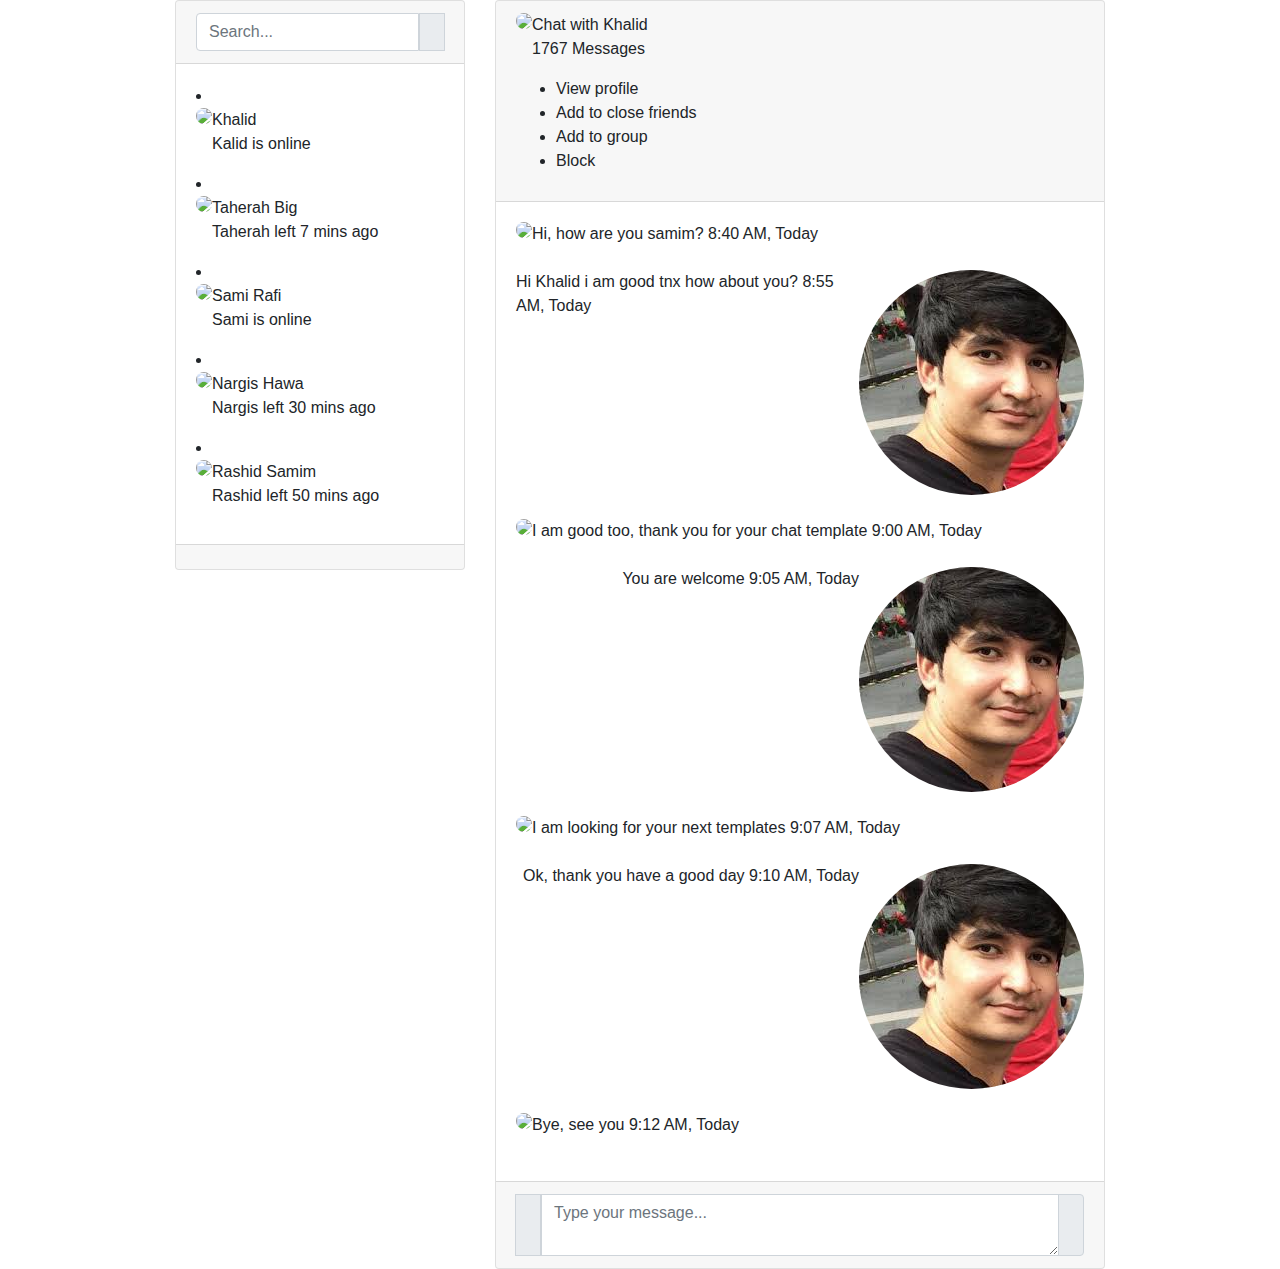
==== emily-chatbot/chat_template/chat.html @ 7f0f3aee "add chat_template" ====
<link href="//maxcdn.bootstrapcdn.com/bootstrap/4.1.1/css/bootstrap.min.css" rel="stylesheet" id="bootstrap-css">
<script src="//maxcdn.bootstrapcdn.com/bootstrap/4.1.1/js/bootstrap.min.js"></script>
<script src="//cdnjs.cloudflare.com/ajax/libs/jquery/3.2.1/jquery.min.js"></script>
<!------ Include the above in your HEAD tag ---------->

<!DOCTYPE html>
<html>
	<head>
		<title>Chat</title>
		<link rel="stylesheet" href="https://stackpath.bootstrapcdn.com/bootstrap/4.1.3/css/bootstrap.min.css" integrity="sha384-MCw98/SFnGE8fJT3GXwEOngsV7Zt27NXFoaoApmYm81iuXoPkFOJwJ8ERdknLPMO" crossorigin="anonymous">
		<link rel="stylesheet" href="https://use.fontawesome.com/releases/v5.5.0/css/all.css" integrity="sha384-B4dIYHKNBt8Bc12p+WXckhzcICo0wtJAoU8YZTY5qE0Id1GSseTk6S+L3BlXeVIU" crossorigin="anonymous">
        <link rel="stylesheet" href="/main.css">
		<script src="https://ajax.googleapis.com/ajax/libs/jquery/3.3.1/jquery.min.js"></script>
		<link rel="stylesheet" type="text/css" href="https://cdnjs.cloudflare.com/ajax/libs/malihu-custom-scrollbar-plugin/3.1.5/jquery.mCustomScrollbar.min.css">
		<script type="text/javascript" src="https://cdnjs.cloudflare.com/ajax/libs/malihu-custom-scrollbar-plugin/3.1.5/jquery.mCustomScrollbar.min.js"></script>
	</head>
	<!--Coded With Love By Mutiullah Samim-->
	<body>
		<div class="container-fluid h-100">
			<div class="row justify-content-center h-100">
				<div class="col-md-4 col-xl-3 chat"><div class="card mb-sm-3 mb-md-0 contacts_card">
					<div class="card-header">
						<div class="input-group">
							<input type="text" placeholder="Search..." name="" class="form-control search">
							<div class="input-group-prepend">
								<span class="input-group-text search_btn"><i class="fas fa-search"></i></span>
							</div>
						</div>
					</div>
					<div class="card-body contacts_body">
						<ui class="contacts">
						<li class="active">
							<div class="d-flex bd-highlight">
								<div class="img_cont">
									<img src="https://static.turbosquid.com/Preview/001292/481/WV/_D.jpg" class="rounded-circle user_img">
									<span class="online_icon"></span>
								</div>
								<div class="user_info">
									<span>Khalid</span>
									<p>Kalid is online</p>
								</div>
							</div>
						</li>
						<li>
							<div class="d-flex bd-highlight">
								<div class="img_cont">
									<img src="https://2.bp.blogspot.com/-8ytYF7cfPkQ/WkPe1-rtrcI/AAAAAAAAGqU/FGfTDVgkcIwmOTtjLka51vineFBExJuSACLcBGAs/s320/31.jpg" class="rounded-circle user_img">
									<span class="online_icon offline"></span>
								</div>
								<div class="user_info">
									<span>Taherah Big</span>
									<p>Taherah left 7 mins ago</p>
								</div>
							</div>
						</li>
						<li>
							<div class="d-flex bd-highlight">
								<div class="img_cont">
									<img src="https://i.pinimg.com/originals/ac/b9/90/acb990190ca1ddbb9b20db303375bb58.jpg" class="rounded-circle user_img">
									<span class="online_icon"></span>
								</div>
								<div class="user_info">
									<span>Sami Rafi</span>
									<p>Sami is online</p>
								</div>
							</div>
						</li>
						<li>
							<div class="d-flex bd-highlight">
								<div class="img_cont">
									<img src="http://profilepicturesdp.com/wp-content/uploads/2018/07/sweet-girl-profile-pictures-9.jpg" class="rounded-circle user_img">
									<span class="online_icon offline"></span>
								</div>
								<div class="user_info">
									<span>Nargis Hawa</span>
									<p>Nargis left 30 mins ago</p>
								</div>
							</div>
						</li>
						<li>
							<div class="d-flex bd-highlight">
								<div class="img_cont">
									<img src="https://static.turbosquid.com/Preview/001214/650/2V/boy-cartoon-3D-model_D.jpg" class="rounded-circle user_img">
									<span class="online_icon offline"></span>
								</div>
								<div class="user_info">
									<span>Rashid Samim</span>
									<p>Rashid left 50 mins ago</p>
								</div>
							</div>
						</li>
						</ui>
					</div>
					<div class="card-footer"></div>
				</div></div>
				<div class="col-md-8 col-xl-6 chat">
					<div class="card">
						<div class="card-header msg_head">
							<div class="d-flex bd-highlight">
								<div class="img_cont">
									<img src="https://static.turbosquid.com/Preview/001292/481/WV/_D.jpg" class="rounded-circle user_img">
									<span class="online_icon"></span>
								</div>
								<div class="user_info">
									<span>Chat with Khalid</span>
									<p>1767 Messages</p>
								</div>
								<div class="video_cam">
									<span><i class="fas fa-video"></i></span>
									<span><i class="fas fa-phone"></i></span>
								</div>
							</div>
							<span id="action_menu_btn"><i class="fas fa-ellipsis-v"></i></span>
							<div class="action_menu">
								<ul>
									<li><i class="fas fa-user-circle"></i> View profile</li>
									<li><i class="fas fa-users"></i> Add to close friends</li>
									<li><i class="fas fa-plus"></i> Add to group</li>
									<li><i class="fas fa-ban"></i> Block</li>
								</ul>
							</div>
						</div>
						<div class="card-body msg_card_body">
							<div class="d-flex justify-content-start mb-4">
								<div class="img_cont_msg">
									<img src="https://static.turbosquid.com/Preview/001292/481/WV/_D.jpg" class="rounded-circle user_img_msg">
								</div>
								<div class="msg_cotainer">
									Hi, how are you samim?
									<span class="msg_time">8:40 AM, Today</span>
								</div>
							</div>
							<div class="d-flex justify-content-end mb-4">
								<div class="msg_cotainer_send">
									Hi Khalid i am good tnx how about you?
									<span class="msg_time_send">8:55 AM, Today</span>
								</div>
								<div class="img_cont_msg">
							<img src="[data-uri]" class="rounded-circle user_img_msg">
								</div>
							</div>
							<div class="d-flex justify-content-start mb-4">
								<div class="img_cont_msg">
									<img src="https://static.turbosquid.com/Preview/001292/481/WV/_D.jpg" class="rounded-circle user_img_msg">
								</div>
								<div class="msg_cotainer">
									I am good too, thank you for your chat template
									<span class="msg_time">9:00 AM, Today</span>
								</div>
							</div>
							<div class="d-flex justify-content-end mb-4">
								<div class="msg_cotainer_send">
									You are welcome
									<span class="msg_time_send">9:05 AM, Today</span>
								</div>
								<div class="img_cont_msg">
							<img src="[data-uri]" class="rounded-circle user_img_msg">
								</div>
							</div>
							<div class="d-flex justify-content-start mb-4">
								<div class="img_cont_msg">
									<img src="https://static.turbosquid.com/Preview/001292/481/WV/_D.jpg" class="rounded-circle user_img_msg">
								</div>
								<div class="msg_cotainer">
									I am looking for your next templates
									<span class="msg_time">9:07 AM, Today</span>
								</div>
							</div>
							<div class="d-flex justify-content-end mb-4">
								<div class="msg_cotainer_send">
									Ok, thank you have a good day
									<span class="msg_time_send">9:10 AM, Today</span>
								</div>
								<div class="img_cont_msg">
						<img src="[data-uri]" class="rounded-circle user_img_msg">
								</div>
							</div>
							<div class="d-flex justify-content-start mb-4">
								<div class="img_cont_msg">
									<img src="https://static.turbosquid.com/Preview/001292/481/WV/_D.jpg" class="rounded-circle user_img_msg">
								</div>
								<div class="msg_cotainer">
									Bye, see you
									<span class="msg_time">9:12 AM, Today</span>
								</div>
							</div>
						</div>
						<div class="card-footer">
							<div class="input-group">
								<div class="input-group-append">
									<span class="input-group-text attach_btn"><i class="fas fa-paperclip"></i></span>
								</div>
								<textarea name="" class="form-control type_msg" placeholder="Type your message..."></textarea>
								<div class="input-group-append">
									<span class="input-group-text send_btn"><i class="fas fa-location-arrow"></i></span>
								</div>
							</div>
						</div>
					</div>
				</div>
			</div>
		</div>
	</body>
</html>
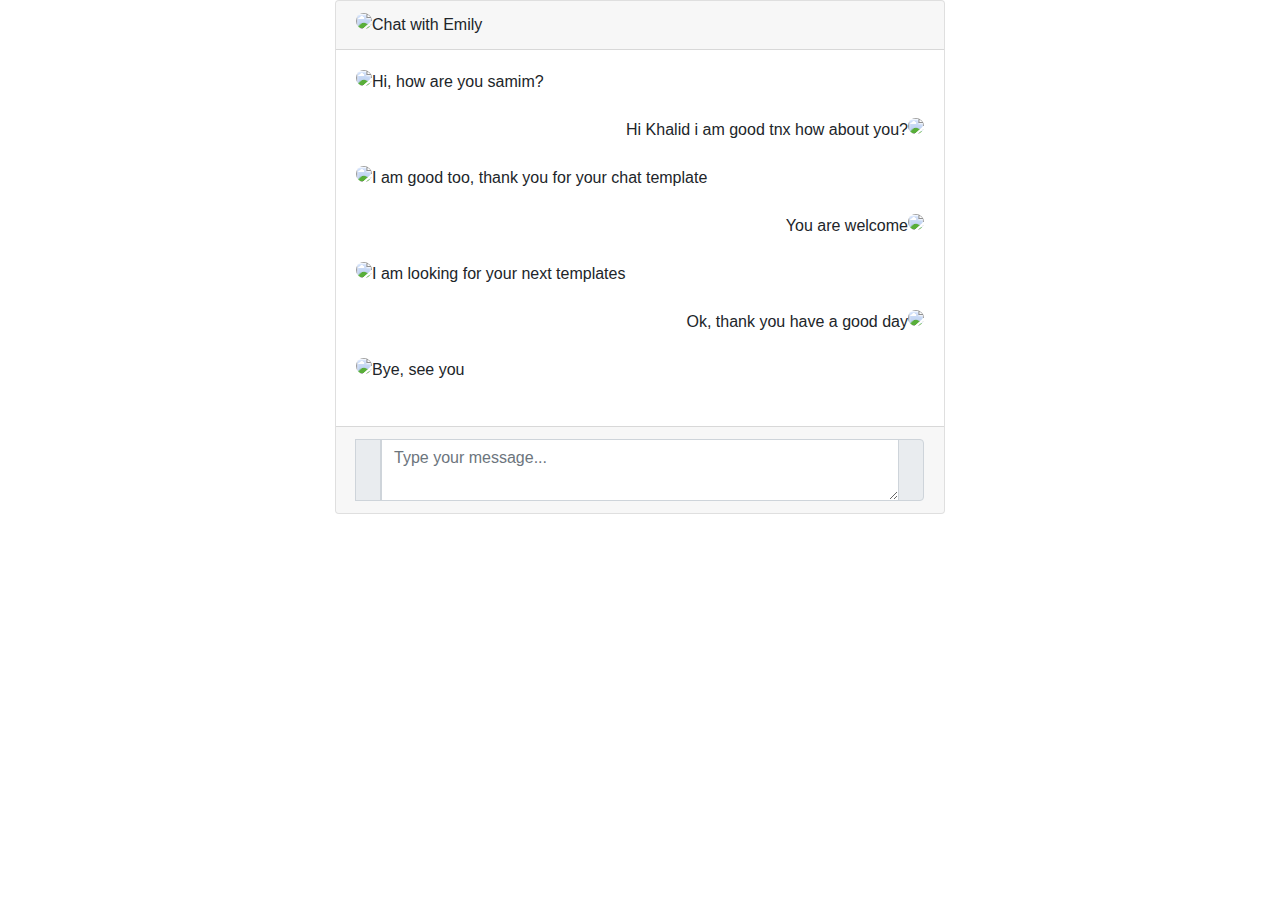
==== commit 3b63b1ec: "chat" ====
--- a/emily-chatbot/chat_template/chat.html
+++ b/emily-chatbot/chat_template/chat.html
@@ -1,7 +1,7 @@
 <link href="//maxcdn.bootstrapcdn.com/bootstrap/4.1.1/css/bootstrap.min.css" rel="stylesheet" id="bootstrap-css">
 <script src="//maxcdn.bootstrapcdn.com/bootstrap/4.1.1/js/bootstrap.min.js"></script>
 <script src="//cdnjs.cloudflare.com/ajax/libs/jquery/3.2.1/jquery.min.js"></script>
-<!------ Include the above in your HEAD tag ---------->
+<!-- Include the above in your HEAD tag -->
 
 <!DOCTYPE html>
 <html>
@@ -18,81 +18,7 @@
 	<body>
 		<div class="container-fluid h-100">
 			<div class="row justify-content-center h-100">
-				<div class="col-md-4 col-xl-3 chat"><div class="card mb-sm-3 mb-md-0 contacts_card">
-					<div class="card-header">
-						<div class="input-group">
-							<input type="text" placeholder="Search..." name="" class="form-control search">
-							<div class="input-group-prepend">
-								<span class="input-group-text search_btn"><i class="fas fa-search"></i></span>
-							</div>
-						</div>
-					</div>
-					<div class="card-body contacts_body">
-						<ui class="contacts">
-						<li class="active">
-							<div class="d-flex bd-highlight">
-								<div class="img_cont">
-									<img src="https://static.turbosquid.com/Preview/001292/481/WV/_D.jpg" class="rounded-circle user_img">
-									<span class="online_icon"></span>
-								</div>
-								<div class="user_info">
-									<span>Khalid</span>
-									<p>Kalid is online</p>
-								</div>
-							</div>
-						</li>
-						<li>
-							<div class="d-flex bd-highlight">
-								<div class="img_cont">
-									<img src="https://2.bp.blogspot.com/-8ytYF7cfPkQ/WkPe1-rtrcI/AAAAAAAAGqU/FGfTDVgkcIwmOTtjLka51vineFBExJuSACLcBGAs/s320/31.jpg" class="rounded-circle user_img">
-									<span class="online_icon offline"></span>
-								</div>
-								<div class="user_info">
-									<span>Taherah Big</span>
-									<p>Taherah left 7 mins ago</p>
-								</div>
-							</div>
-						</li>
-						<li>
-							<div class="d-flex bd-highlight">
-								<div class="img_cont">
-									<img src="https://i.pinimg.com/originals/ac/b9/90/acb990190ca1ddbb9b20db303375bb58.jpg" class="rounded-circle user_img">
-									<span class="online_icon"></span>
-								</div>
-								<div class="user_info">
-									<span>Sami Rafi</span>
-									<p>Sami is online</p>
-								</div>
-							</div>
-						</li>
-						<li>
-							<div class="d-flex bd-highlight">
-								<div class="img_cont">
-									<img src="http://profilepicturesdp.com/wp-content/uploads/2018/07/sweet-girl-profile-pictures-9.jpg" class="rounded-circle user_img">
-									<span class="online_icon offline"></span>
-								</div>
-								<div class="user_info">
-									<span>Nargis Hawa</span>
-									<p>Nargis left 30 mins ago</p>
-								</div>
-							</div>
-						</li>
-						<li>
-							<div class="d-flex bd-highlight">
-								<div class="img_cont">
-									<img src="https://static.turbosquid.com/Preview/001214/650/2V/boy-cartoon-3D-model_D.jpg" class="rounded-circle user_img">
-									<span class="online_icon offline"></span>
-								</div>
-								<div class="user_info">
-									<span>Rashid Samim</span>
-									<p>Rashid left 50 mins ago</p>
-								</div>
-							</div>
-						</li>
-						</ui>
-					</div>
-					<div class="card-footer"></div>
-				</div></div>
+				
 				<div class="col-md-8 col-xl-6 chat">
 					<div class="card">
 						<div class="card-header msg_head">
@@ -102,86 +28,77 @@
 									<span class="online_icon"></span>
 								</div>
 								<div class="user_info">
-									<span>Chat with Khalid</span>
-									<p>1767 Messages</p>
+									<span>Chat with Emily</span>
 								</div>
-								<div class="video_cam">
-									<span><i class="fas fa-video"></i></span>
-									<span><i class="fas fa-phone"></i></span>
-								</div>
+							
 							</div>
 							<span id="action_menu_btn"><i class="fas fa-ellipsis-v"></i></span>
-							<div class="action_menu">
-								<ul>
-									<li><i class="fas fa-user-circle"></i> View profile</li>
-									<li><i class="fas fa-users"></i> Add to close friends</li>
-									<li><i class="fas fa-plus"></i> Add to group</li>
-									<li><i class="fas fa-ban"></i> Block</li>
-								</ul>
-							</div>
+							
 						</div>
 						<div class="card-body msg_card_body">
 							<div class="d-flex justify-content-start mb-4">
 								<div class="img_cont_msg">
-									<img src="https://static.turbosquid.com/Preview/001292/481/WV/_D.jpg" class="rounded-circle user_img_msg">
+									<img src="static/images/emily.jpg" class="rounded-circle user_img_msg">
 								</div>
 								<div class="msg_cotainer">
 									Hi, how are you samim?
-									<span class="msg_time">8:40 AM, Today</span>
+									
 								</div>
 							</div>
 							<div class="d-flex justify-content-end mb-4">
 								<div class="msg_cotainer_send">
 									Hi Khalid i am good tnx how about you?
-									<span class="msg_time_send">8:55 AM, Today</span>
+									
 								</div>
 								<div class="img_cont_msg">
-							<img src="[data-uri]" class="rounded-circle user_img_msg">
+							<img src="static/images/curious.png"
+                            class="rounded-circle user_img_msg">
 								</div>
 							</div>
 							<div class="d-flex justify-content-start mb-4">
 								<div class="img_cont_msg">
-									<img src="https://static.turbosquid.com/Preview/001292/481/WV/_D.jpg" class="rounded-circle user_img_msg">
+									<img src="static/images/emily.jpg" class="rounded-circle user_img_msg">
 								</div>
 								<div class="msg_cotainer">
 									I am good too, thank you for your chat template
-									<span class="msg_time">9:00 AM, Today</span>
+								
 								</div>
 							</div>
 							<div class="d-flex justify-content-end mb-4">
 								<div class="msg_cotainer_send">
 									You are welcome
-									<span class="msg_time_send">9:05 AM, Today</span>
+									
 								</div>
 								<div class="img_cont_msg">
-							<img src="[data-uri]" class="rounded-circle user_img_msg">
+							<img src="static/images/curious.png" class="rounded-circle user_img_msg">
 								</div>
 							</div>
 							<div class="d-flex justify-content-start mb-4">
 								<div class="img_cont_msg">
-									<img src="https://static.turbosquid.com/Preview/001292/481/WV/_D.jpg" class="rounded-circle user_img_msg">
+									<img src="static/images/emily.jpg" class="rounded-circle user_img_msg">
 								</div>
 								<div class="msg_cotainer">
 									I am looking for your next templates
-									<span class="msg_time">9:07 AM, Today</span>
+									
 								</div>
 							</div>
 							<div class="d-flex justify-content-end mb-4">
 								<div class="msg_cotainer_send">
 									Ok, thank you have a good day
-									<span class="msg_time_send">9:10 AM, Today</span>
+									
 								</div>
 								<div class="img_cont_msg">
-						<img src="[data-uri]" class="rounded-circle user_img_msg">
+						<img src="static/images/curious.png" class="rounded-circle user_img_msg">
 								</div>
 							</div>
 							<div class="d-flex justify-content-start mb-4">
 								<div class="img_cont_msg">
-									<img src="https://static.turbosquid.com/Preview/001292/481/WV/_D.jpg" class="rounded-circle user_img_msg">
+									<img src="static/images/curious.jpg"
+                                    class="rounded-circle user_img_msg">
 								</div>
 								<div class="msg_cotainer">
 									Bye, see you
-									<span class="msg_time">9:12 AM, Today</span>
+									
 								</div>
 							</div>
 						</div>
